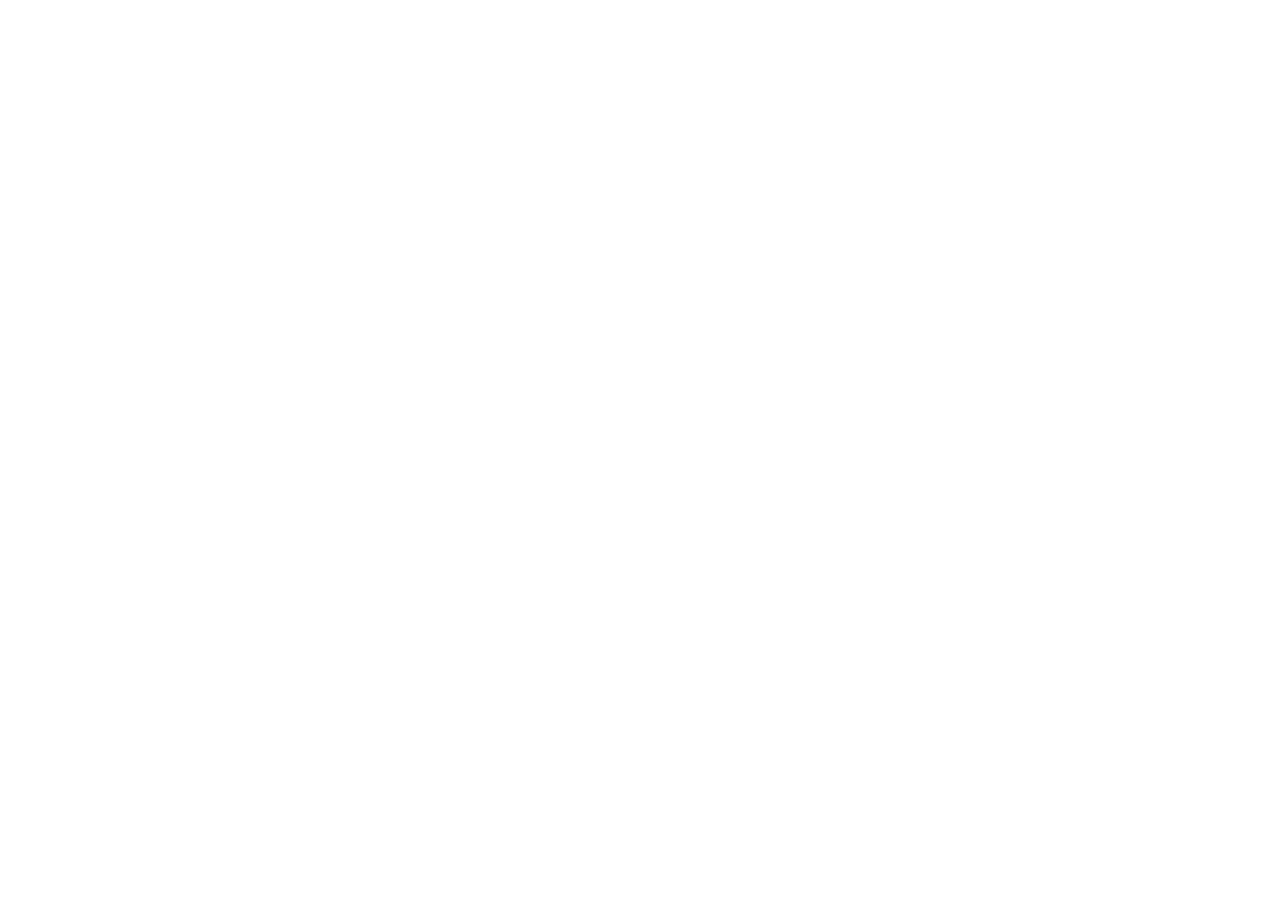
==== Portfolio/Portfolio.html @ 352e21bd "AddNewFiles" ====
<!--
  Liam Clifford
  1713749
  CM1101 - Computer Information Systems
-->

<html>
  <head>
  <meta charset="UTF-8">
    <title></title>
    <link rel="stylesheet" type="text/css" href="Portfolio.css">
  </head>

  <body>

  </body>
</html>
---- Portfolio/Portfolio.css ----
/*
  Liam Clifford
  1713749
  CM1101 - Computer Information Systems
*/

html {

}

head {

}

body {

}
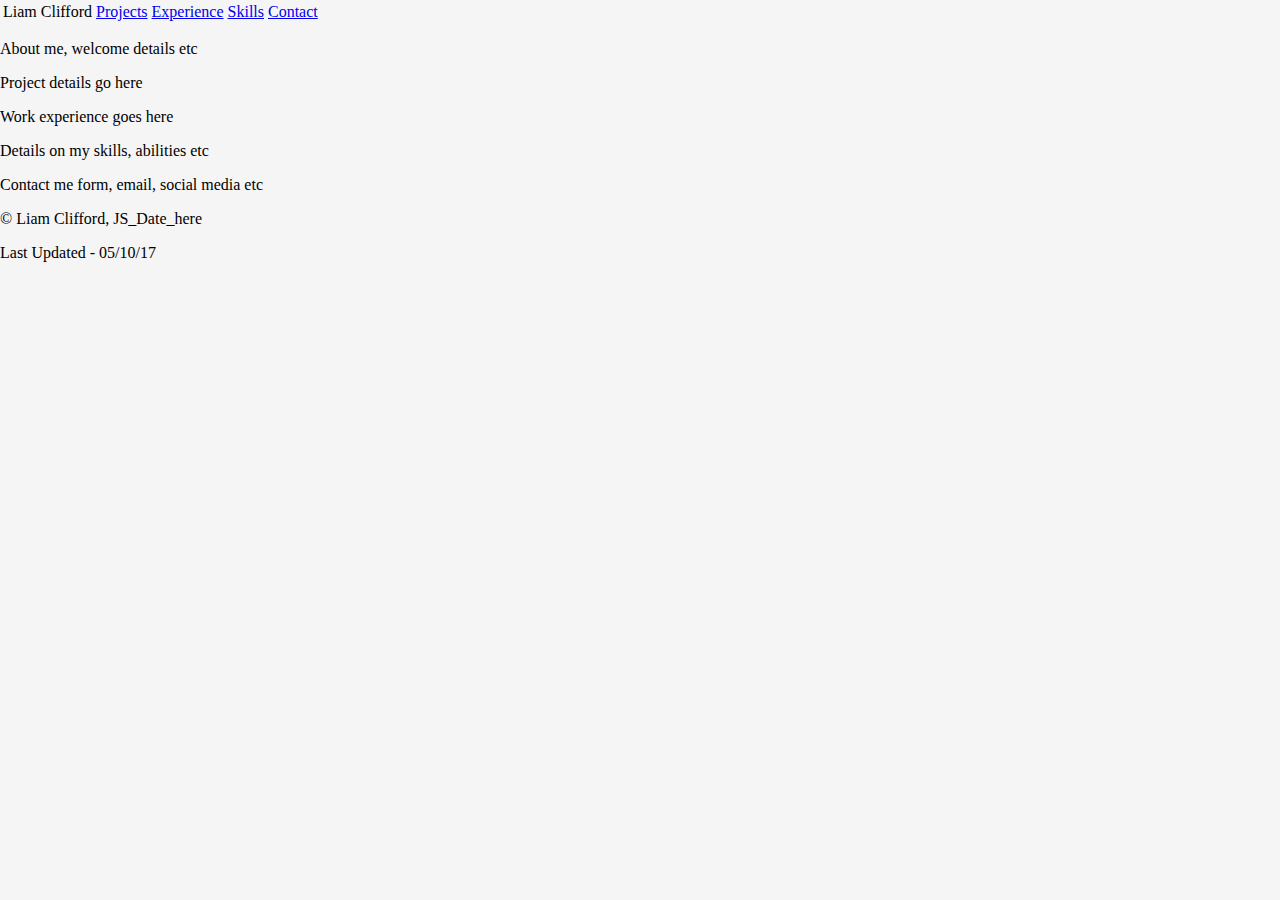
==== commit 86ebd936: "MainSiteBodyUpdated" ====
--- a/Portfolio/Portfolio.html
+++ b/Portfolio/Portfolio.html
@@ -3,7 +3,6 @@
   1713749
   CM1101 - Computer Information Systems
 -->
-
 <html>
   <head>
   <meta charset="UTF-8">
@@ -12,6 +11,47 @@
   </head>
 
   <body>
+    <header>
+      <nav>
+        <table id="nav-bar-links-table">
+          <td><p>Liam Clifford</p></td>
+          <td><a href="#Projects">Projects</a></td>
+          <td><a href="#Experience">Experience</a></td>
+          <td><a href="#Skills">Skills</a></td>
+          <td><a href="#Contact">Contact</a></td>
+        </table>
+      </nav>
+    </header>
 
+    <main id="main-container">
+      <div id="page-container">
+        <div id="page home">
+          <p>About me, welcome details etc</p>
+        </div><!-- page home -->
+
+        <div id="page projects">
+          <p>Project details go here</p>
+        </div><!-- page projects -->
+
+        <div id="page experience">
+          <p>Work experience goes here</p>
+        </div><!-- page experience -->
+
+        <div id="page skills">
+          <p>Details on my skills, abilities etc</p>
+        </div><!-- page skills -->
+
+        <div id="page contact">
+          <p>Contact me form, email, social media etc</p>
+        </div><!-- page contact -->
+      </div><!-- page-container -->
+    </main>
+
+  <footer>
+    <div id="footer-contents">
+      <p>&copy; Liam Clifford, JS_Date_here</p>
+      <p>Last Updated - 05/10/17</p>
+    </div>
+  </footer>
   </body>
 </html>
--- a/Portfolio/Portfolio.css
+++ b/Portfolio/Portfolio.css
@@ -5,7 +5,7 @@
 */
 
 html {
-
+  background-color: whitesmoke;
 }
 
 head {
@@ -13,5 +13,61 @@
 }
 
 body {
+  margin: 0;
+}
+
+header {
 
 }
+
+nav {
+
+}
+
+main {
+
+}
+
+section {
+
+}
+
+footer {
+
+}
+
+p {
+
+}
+
+h1 {
+
+}
+
+h2 {
+
+}
+
+h3 {
+
+}
+
+h4 {
+
+}
+
+#nav-bar-links-table {
+
+}
+
+#main-container {
+
+}
+
+#page-container {
+
+}
+
+#footer-contents {
+
+}
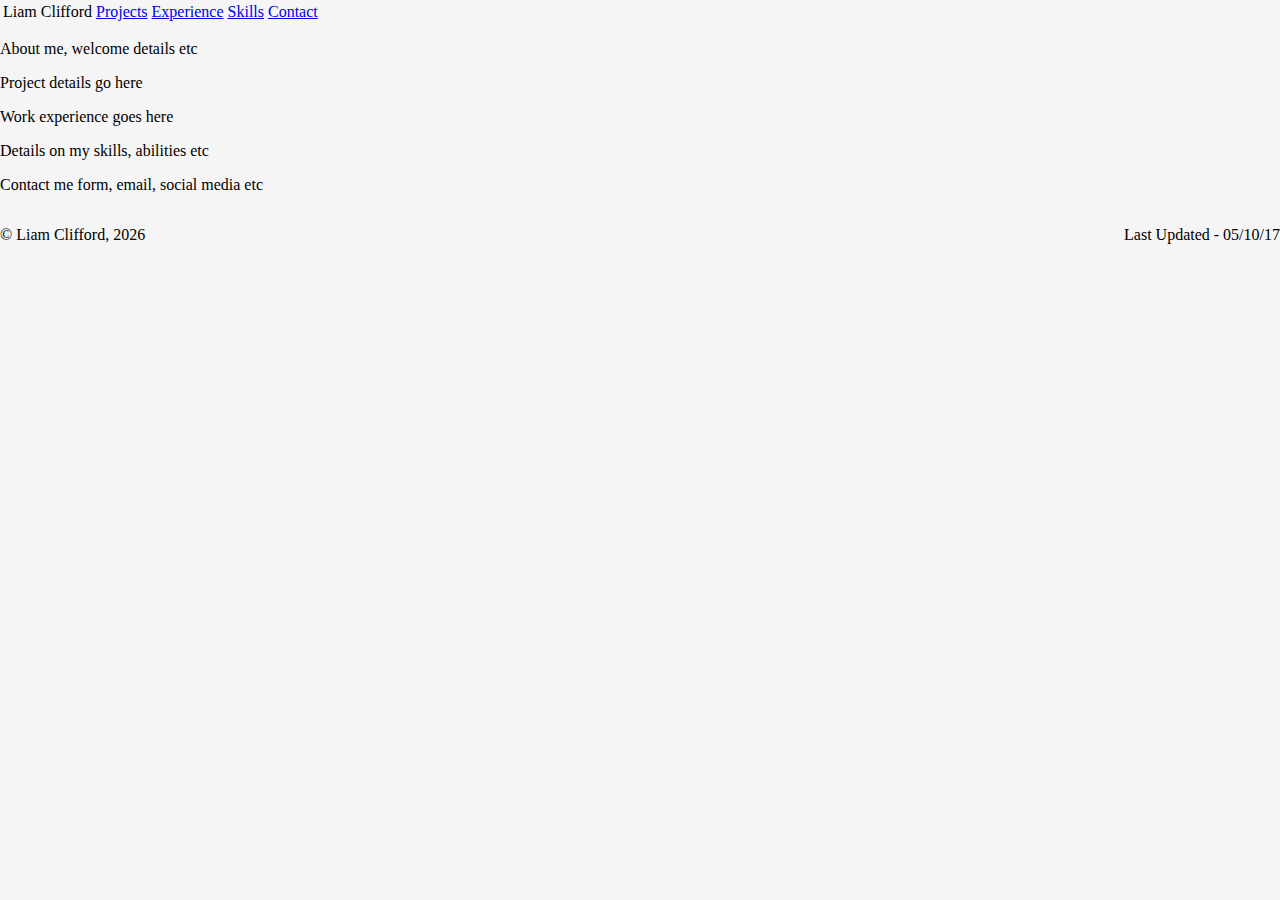
==== commit 3142b9e8: "UpdatedFiles - JS date function" ====
--- a/Portfolio/Portfolio.html
+++ b/Portfolio/Portfolio.html
@@ -8,9 +8,16 @@
   <meta charset="UTF-8">
     <title></title>
     <link rel="stylesheet" type="text/css" href="Portfolio.css">
+    <script>
+      function getCurYear() {
+        var curYear = new Date();
+        var displayDate = curYear.getFullYear();
+        document.getElementById("dateGoesHere").innerHTML = displayDate;
+      }
+    </script>
   </head>
 
-  <body>
+  <body onload="getCurYear()">
     <header>
       <nav>
         <table id="nav-bar-links-table">
@@ -49,8 +56,8 @@
 
   <footer>
     <div id="footer-contents">
-      <p>&copy; Liam Clifford, JS_Date_here</p>
-      <p>Last Updated - 05/10/17</p>
+      <p style="float: left;">&copy; Liam Clifford, <span id="dateGoesHere"></span></p>
+      <p style="float: right;">Last Updated - 05/10/17</p>
     </div>
   </footer>
   </body>
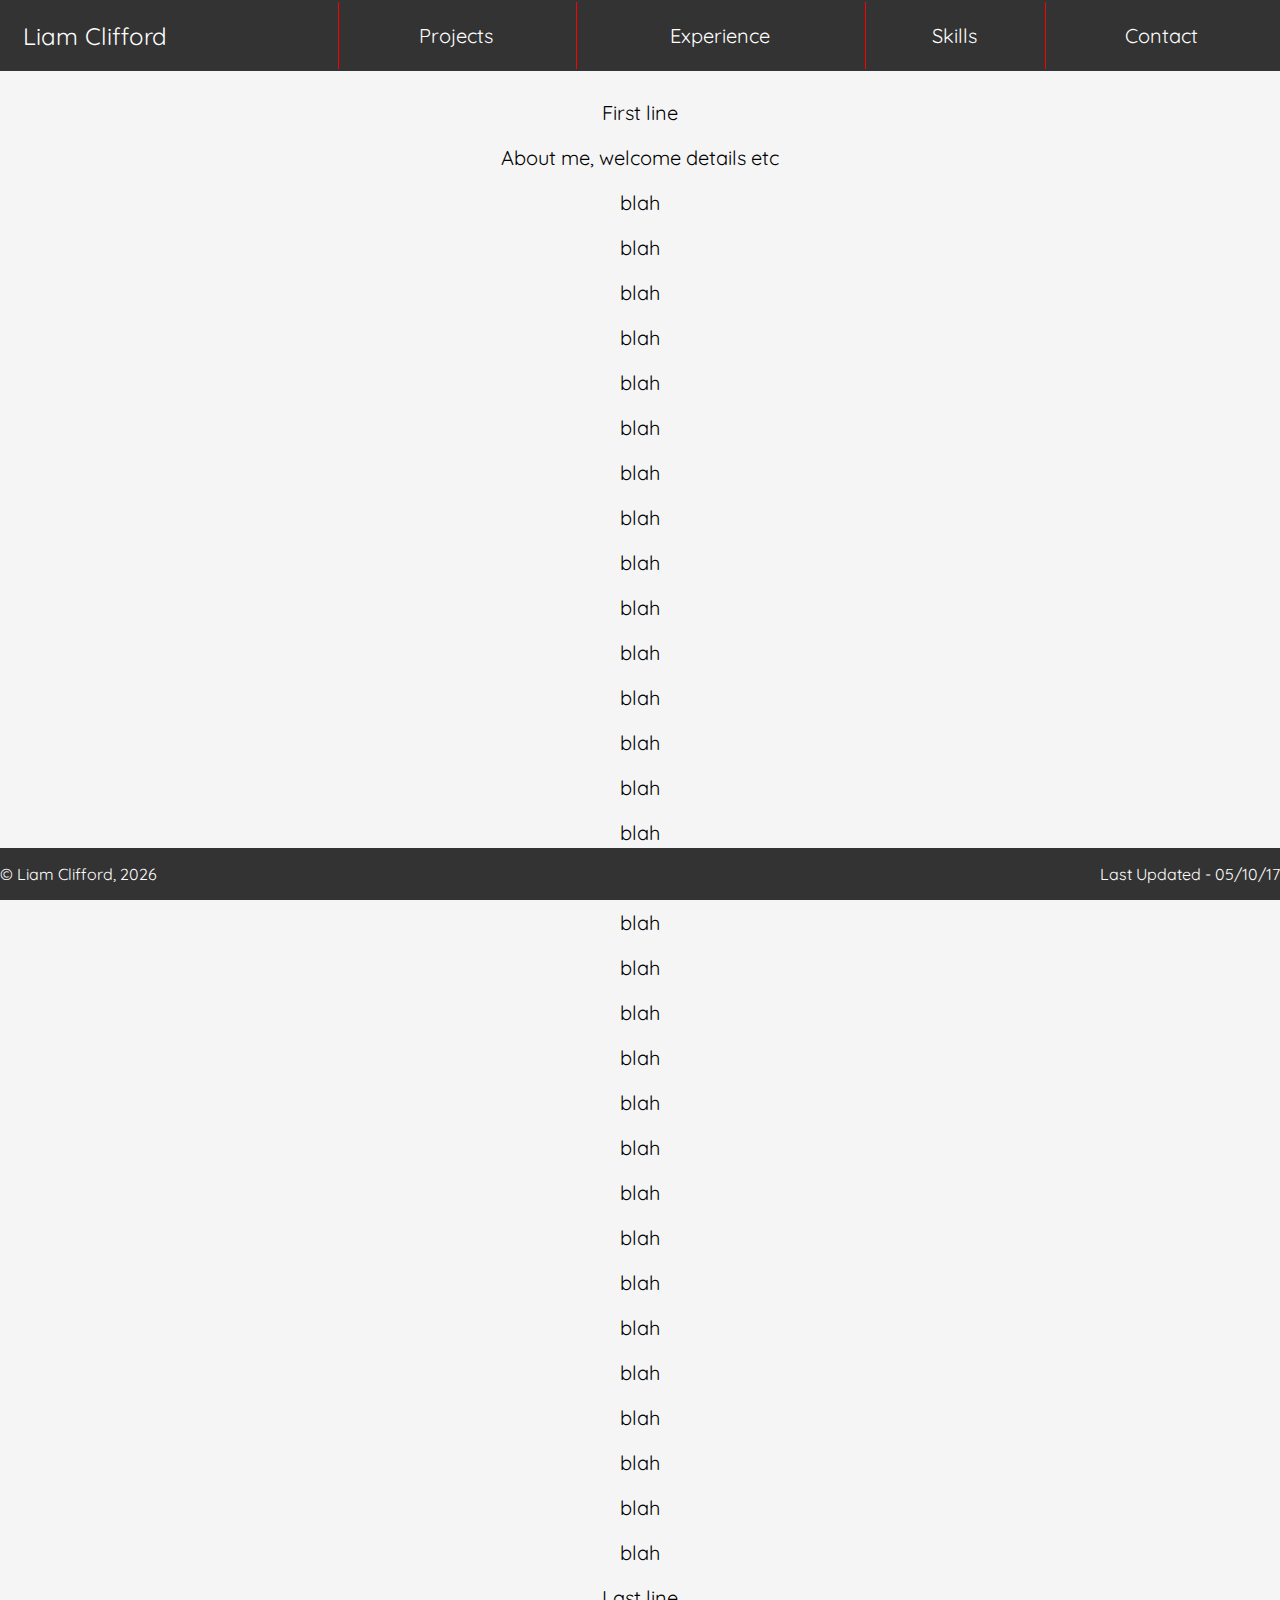
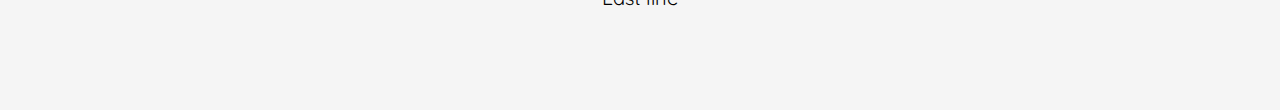
==== commit 04f34b8c: "Add files via upload" ====
--- a/Portfolio/Portfolio.html
+++ b/Portfolio/Portfolio.html
@@ -21,37 +21,77 @@
     <header>
       <nav>
         <table id="nav-bar-links-table">
-          <td><p>Liam Clifford</p></td>
-          <td><a href="#Projects">Projects</a></td>
-          <td><a href="#Experience">Experience</a></td>
-          <td><a href="#Skills">Skills</a></td>
-          <td><a href="#Contact">Contact</a></td>
+          <td><p id="title-text">Liam Clifford</p></td>
+          <td class="cell-with-border"><a href="#Projects">Projects</a></td>
+          <td class="cell-with-border"><a href="#Experience">Experience</a></td>
+          <td class="cell-with-border"><a href="#Skills">Skills</a></td>
+          <td class="cell-with-border"><a href="#Contact">Contact</a></td>
         </table>
       </nav>
     </header>
 
     <main id="main-container">
       <div id="page-container">
-        <div id="page home">
-          <p>About me, welcome details etc</p>
+
+        <div class="page home">
+          <div id="centre-text-block">
+            <div id="centre-text-block-contents">
+              <p>First line</p>
+              <p>About me, welcome details etc</p>
+              <p>blah</p>
+              <p>blah</p>
+              <p>blah</p>
+              <p>blah</p>
+              <p>blah</p>
+              <p>blah</p>
+              <p>blah</p>
+              <p>blah</p>
+              <p>blah</p>
+              <p>blah</p>
+              <p>blah</p>
+              <p>blah</p>
+              <p>blah</p>
+              <p>blah</p>
+              <p>blah</p>
+              <p>blah</p>
+              <p>blah</p>
+              <p>blah</p>
+              <p>blah</p>
+              <p>blah</p>
+              <p>blah</p>
+              <p>blah</p>
+              <p>blah</p>
+              <p>blah</p>
+              <p>blah</p>
+              <p>blah</p>
+              <p>blah</p>
+              <p>blah</p>
+              <p>blah</p>
+              <p>blah</p>
+              <p>blah</p>
+              <p>Last line</p>
+            </div>
+          </div>
         </div><!-- page home -->
+          <!-- <p>About me, welcome details etc</p> --
 
         <div id="page projects">
           <p>Project details go here</p>
-        </div><!-- page projects -->
+        </div><!-- page projects --
 
         <div id="page experience">
           <p>Work experience goes here</p>
-        </div><!-- page experience -->
+        </div><!-- page experience --
 
         <div id="page skills">
           <p>Details on my skills, abilities etc</p>
-        </div><!-- page skills -->
+        </div><!-- page skills --
 
         <div id="page contact">
           <p>Contact me form, email, social media etc</p>
         </div><!-- page contact -->
       </div><!-- page-container -->
+
     </main>
 
   <footer>
--- a/Portfolio/Portfolio.css
+++ b/Portfolio/Portfolio.css
@@ -4,8 +4,12 @@
   CM1101 - Computer Information Systems
 */
 
+/* Imported font for the site */
+@import url('https://fonts.googleapis.com/css?family=Quicksand');
+
 html {
-  background-color: whitesmoke;
+  background-color: whitesmoke; /* sets bg colour*/
+  font-family: 'Quicksand', Verdana; /* sets font for the entire page */
 }
 
 head {
@@ -13,7 +17,7 @@
 }
 
 body {
-  margin: 0;
+  margin: 0; /* removes the default body margin */
 }
 
 header {
@@ -21,7 +25,22 @@
 }
 
 nav {
+  overflow: hidden; /* */
+  background-color: #333; /* */
+  position: fixed; /* */
+  top: 0; /* */
+  width: 100%; /* */
+  margin-bottom: 150px; /* */
+  font-size: 20px; /* */
+}
 
+a {
+  display: block; /* */
+  color: white; /* */
+  text-align: center; /* */
+  padding: 20px; /* */
+  text-decoration: none; /* */
+  font-size: 20px; /* */
 }
 
 main {
@@ -33,7 +52,12 @@
 }
 
 footer {
-
+  overflow: hidden; /* */
+  background-color: #333; /* */
+  color: white; /* */
+  position: fixed; /* */
+  bottom: 0; /* */
+  width: 100%; /* */
 }
 
 p {
@@ -57,7 +81,21 @@
 }
 
 #nav-bar-links-table {
+  width: 100%; /* sets nav bar table to fill the screen */
+  text-align: left; /* aligns the tables text to the left */
+  color: white; /* sets all nav bar table colour to white */
+}
 
+#title-text {
+  padding-left: 20px;
+  padding-top: 0px;
+  padding-bottom: 0px;
+  font-size: 24px;
+  border: none;
+}
+
+.cell-with-border {
+  border-left: 1px solid red;
 }
 
 #main-container {
@@ -68,6 +106,18 @@
 
 }
 
+#centre-text-block {
+  margin: auto;
+  margin-top: 100px;
+  margin-bottom: 100px;
+  width: 75%;
+}
+
+#centre-text-block-contents {
+  text-align: center;
+  font-size: 20px;
+}
+
 #footer-contents {
 
 }
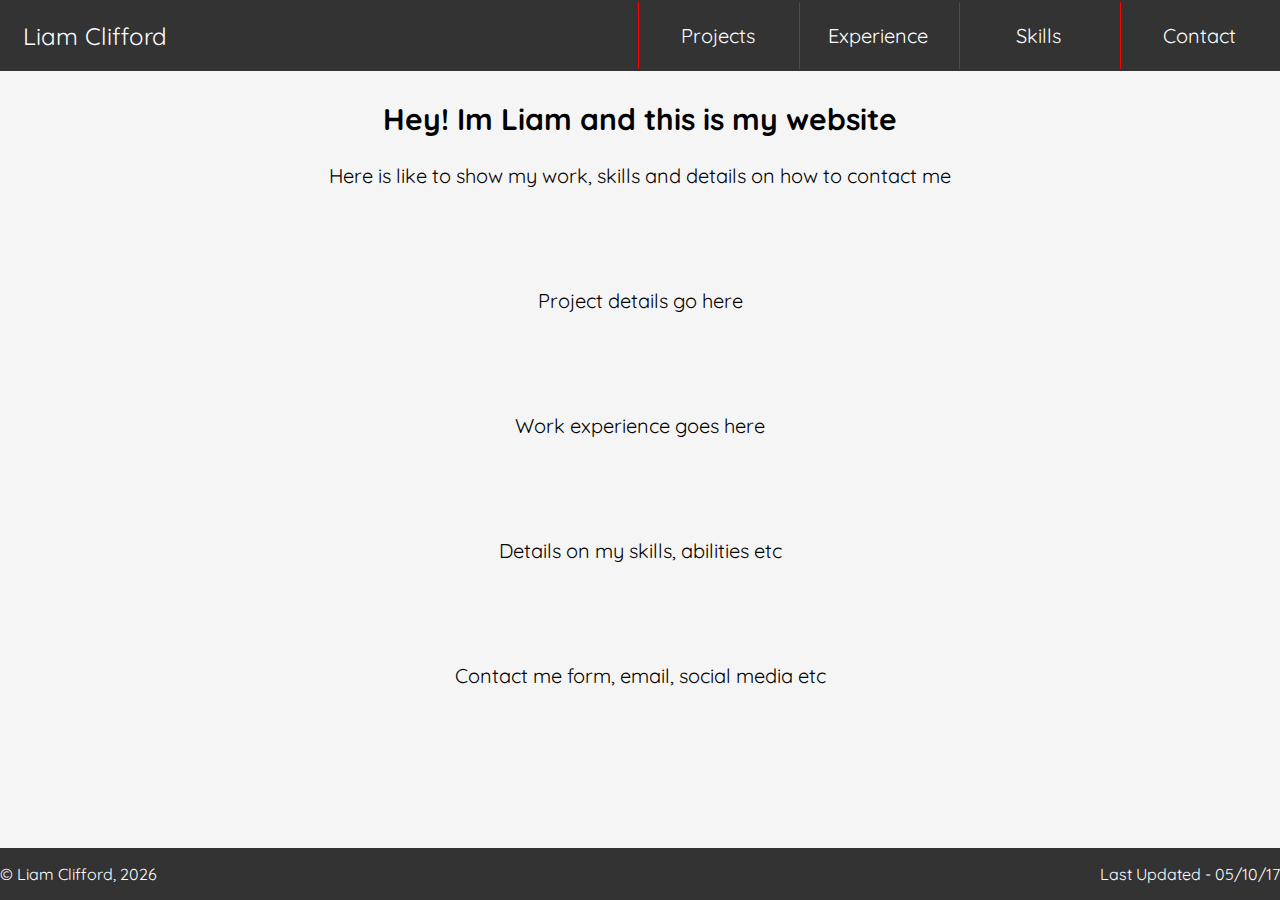
==== commit a52c69be: "Updated HTML classes/ID's" ====
--- a/Portfolio/Portfolio.html
+++ b/Portfolio/Portfolio.html
@@ -3,29 +3,34 @@
   1713749
   CM1101 - Computer Information Systems
 -->
-<html>
+<html lang="en">
   <head>
-  <meta charset="UTF-8">
-    <title></title>
+    <meta charset="UTF-8">
+    <title>Liam Clifford - Portfolio</title>
     <link rel="stylesheet" type="text/css" href="Portfolio.css">
+
     <script>
+      //The purpose of this script is to allow for the copyright date to be added dependent on the current year
+      //This will be updated every year and will be visible inside of the footer bar
       function getCurYear() {
         var curYear = new Date();
         var displayDate = curYear.getFullYear();
         document.getElementById("dateGoesHere").innerHTML = displayDate;
       }
     </script>
+
   </head>
 
-  <body onload="getCurYear()">
+  <body onload="getCurYear()">  <!-- Runs the function on page load -->
     <header>
       <nav>
-        <table id="nav-bar-links-table">
-          <td><p id="title-text">Liam Clifford</p></td>
-          <td class="cell-with-border"><a href="#Projects">Projects</a></td>
-          <td class="cell-with-border"><a href="#Experience">Experience</a></td>
-          <td class="cell-with-border"><a href="#Skills">Skills</a></td>
-          <td class="cell-with-border"><a href="#Contact">Contact</a></td>
+        <table id="nav-bar-links-table"><!-- This table is used to display the nav bar correctly -->
+          <!-- Each cell in the table is given a width and specific cells are then given a specific border colour -->
+          <td width="50%" ><p id="title-text">Liam Clifford</p></td>
+          <td width="12.5%" class="cell-with-border"><a href="#Projects">Projects</a></td>
+          <td width="12.5%" class="cell-with-border"><a href="#Experience">Experience</a></td>
+          <td width="12.5%" class="cell-with-border"><a href="#Skills">Skills</a></td>
+          <td width="12.5%" class="cell-with-border"><a href="#Contact">Contact</a></td>
         </table>
       </nav>
     </header>
@@ -36,62 +41,45 @@
         <div class="page home">
           <div id="centre-text-block">
             <div id="centre-text-block-contents">
-              <p>First line</p>
-              <p>About me, welcome details etc</p>
-              <p>blah</p>
-              <p>blah</p>
-              <p>blah</p>
-              <p>blah</p>
-              <p>blah</p>
-              <p>blah</p>
-              <p>blah</p>
-              <p>blah</p>
-              <p>blah</p>
-              <p>blah</p>
-              <p>blah</p>
-              <p>blah</p>
-              <p>blah</p>
-              <p>blah</p>
-              <p>blah</p>
-              <p>blah</p>
-              <p>blah</p>
-              <p>blah</p>
-              <p>blah</p>
-              <p>blah</p>
-              <p>blah</p>
-              <p>blah</p>
-              <p>blah</p>
-              <p>blah</p>
-              <p>blah</p>
-              <p>blah</p>
-              <p>blah</p>
-              <p>blah</p>
-              <p>blah</p>
-              <p>blah</p>
-              <p>blah</p>
-              <p>Last line</p>
-            </div>
-          </div>
+              <h2 >Hey! Im Liam and this is my website</h2>
+              <p>Here is like to show my work, skills and details on how to contact me</p>
+            </div><!-- centre-text-block -->
+          </div><!-- centre-text-block -->
         </div><!-- page home -->
-          <!-- <p>About me, welcome details etc</p> --
 
-        <div id="page projects">
-          <p>Project details go here</p>
-        </div><!-- page projects --
+        <div class="page projects">
+          <div id="centre-text-block">
+            <div id="centre-text-block-contents">
+              <p>Project details go here</p>
+            </div><!-- centre-text-block -->
+          </div><!-- centre-text-block -->
+        </div><!-- page projects -->
 
-        <div id="page experience">
-          <p>Work experience goes here</p>
-        </div><!-- page experience --
+        <div class="page experience">
+          <div id="centre-text-block">
+            <div id="centre-text-block-contents">
+              <p>Work experience goes here</p>
+            </div><!-- centre-text-block -->
+          </div><!-- centre-text-block -->
+        </div><!-- page experience -->
 
-        <div id="page skills">
-          <p>Details on my skills, abilities etc</p>
-        </div><!-- page skills --
+        <div class="page skills">
+          <div id="centre-text-block">
+            <div id="centre-text-block-contents">
+              <p>Details on my skills, abilities etc</p>
+            </div><!-- centre-text-block -->
+          </div><!-- centre-text-block -->
+        </div><!-- page skills -->
 
-        <div id="page contact">
-          <p>Contact me form, email, social media etc</p>
+        <div class="page contact">
+          <div id="centre-text-block">
+            <div id="centre-text-block-contents">
+              <p>Contact me form, email, social media etc</p>
+            </div><!-- centre-text-block -->
+          </div><!-- centre-text-block -->
         </div><!-- page contact -->
+
       </div><!-- page-container -->
-
     </main>
 
   <footer>
@@ -100,5 +88,6 @@
       <p style="float: right;">Last Updated - 05/10/17</p>
     </div>
   </footer>
+
   </body>
 </html>
